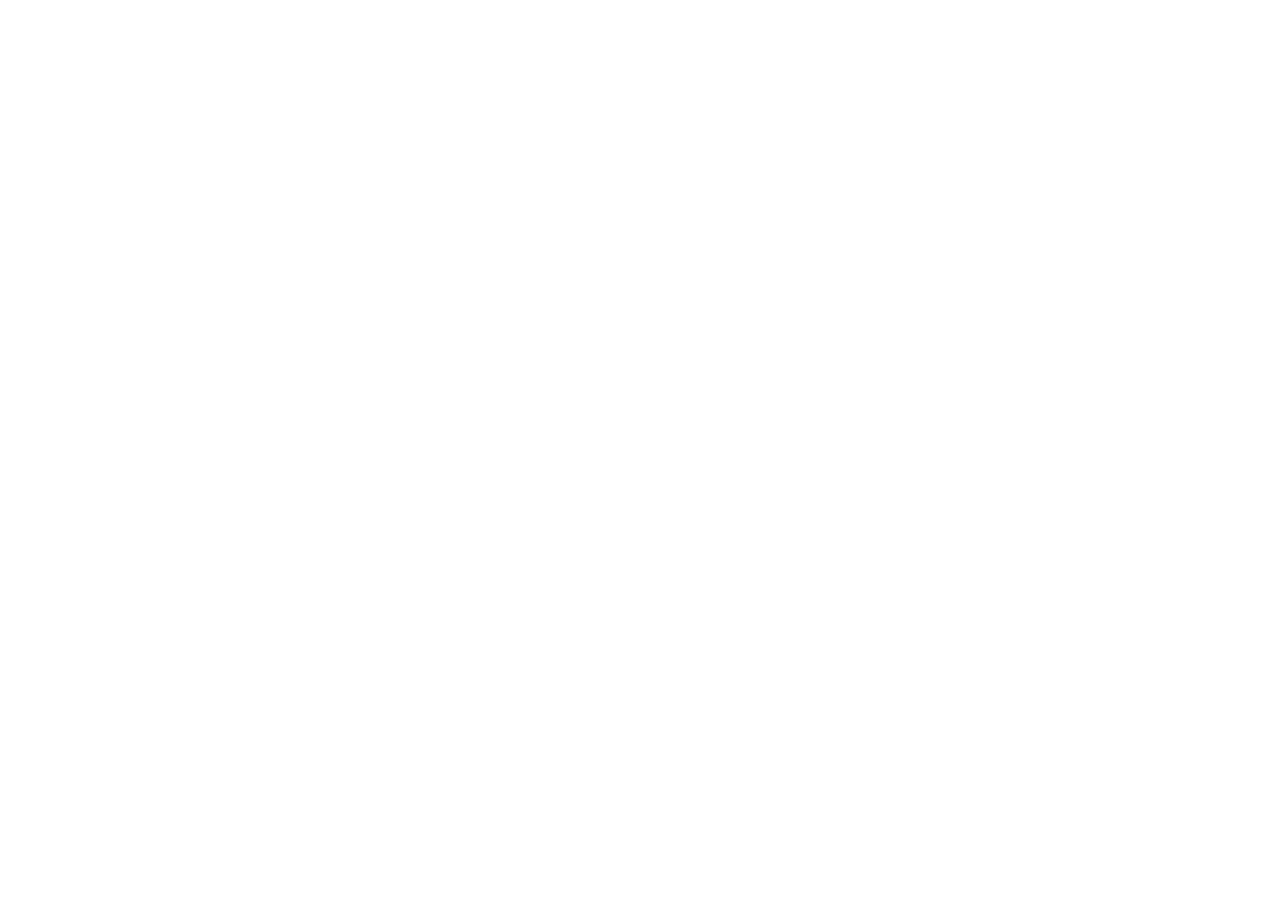
==== index.html @ 612742d9 "datas-JQ-JQUI" ====
<!DOCTYPE html>
<html lang="en">
  <head>
    <meta charset="UTF-8" />
    <meta http-equiv="X-UA-Compatible" content="IE=edge" />
    <meta name="viewport" content="width=device-width, initial-scale=1.0" />
    <title>HOME</title>
    <link rel="stylesheet" href="./js/jquery-ui/jquery-ui.min.css" />
    <script src="./js/jquery-3.6.0.min.js"></script>
    <script src="./js/jquery-ui/jquery-ui.min.js"></script>
  </head>
  <body></body>
</html>
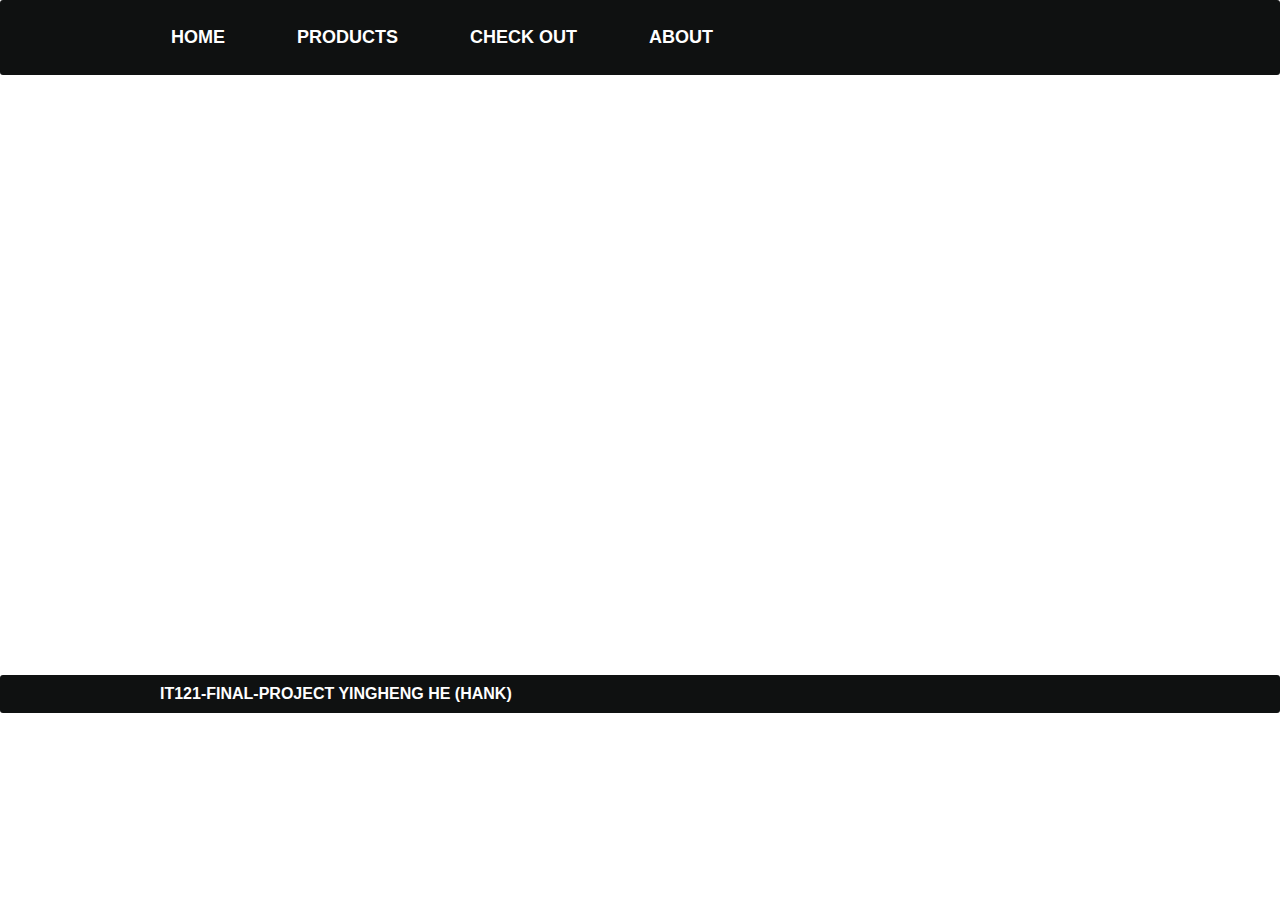
==== commit f9f27f59: "products" ====
--- a/index.html
+++ b/index.html
@@ -5,9 +5,28 @@
     <meta http-equiv="X-UA-Compatible" content="IE=edge" />
     <meta name="viewport" content="width=device-width, initial-scale=1.0" />
     <title>HOME</title>
+    <link rel="stylesheet" href="./css/base.css" />
     <link rel="stylesheet" href="./js/jquery-ui/jquery-ui.min.css" />
     <script src="./js/jquery-3.6.0.min.js"></script>
     <script src="./js/jquery-ui/jquery-ui.min.js"></script>
+    <script src="./js/data.js"></script>
   </head>
-  <body></body>
+  <body>
+    <header>
+      <div class="wrapper">
+        <ul>
+          <li><a href="./index.html">HOME</a></li>
+          <li><a href="./products.html">PRODUCTS</a></li>
+          <li><a href="./checkout.html">CHECK OUT</a></li>
+          <li><a href="./about.html">ABOUT</a></li>
+        </ul>
+      </div>
+    </header>
+    <main style="height: 600px"></main>
+    <footer>
+      <div class="wrapper">
+        <span> IT121-FINAL-PROJECT YINGHENG HE (HANK) </span>
+      </div>
+    </footer>
+  </body>
 </html>
--- a/css/base.css
+++ b/css/base.css
@@ -0,0 +1,68 @@
+* {
+  padding: 0px;
+  margin: 0px;
+  box-sizing: border-box;
+  border-radius: 3px;
+  font-family: Arial, Helvetica, sans-serif;
+}
+
+li {
+  list-style: none;
+}
+
+a {
+  text-decoration: none;
+}
+
+header div.wrapper ul::after {
+  clear: both;
+  content: " ";
+  display: block;
+  height: 0px;
+  width: 0px;
+}
+
+header {
+  height: 75px;
+  background: #0f1111;
+}
+header div.wrapper {
+  width: 1060px;
+  margin: 0px auto;
+  height: 100%;
+}
+header div.wrapper ul {
+  height: 100%;
+}
+header div.wrapper ul li {
+  float: left;
+  height: inherit;
+  line-height: 75px;
+  margin-left: 50px;
+}
+header div.wrapper ul li a {
+  padding: 5px 10px;
+  color: white;
+  font-size: 18px;
+  font-weight: bolder;
+  border: 1px solid #0f1111;
+}
+header div.wrapper ul li a:hover {
+  border: 1px solid white;
+}
+
+footer {
+  background: #0f1111;
+}
+footer div.wrapper {
+  width: 1060px;
+  margin: 0px auto;
+  padding: 10px 0px;
+  color: white;
+  font-weight: bolder;
+}
+footer div.wrapper span {
+  margin-left: 50px;
+}
+
+/*# sourceMappingURL=base.css.map */
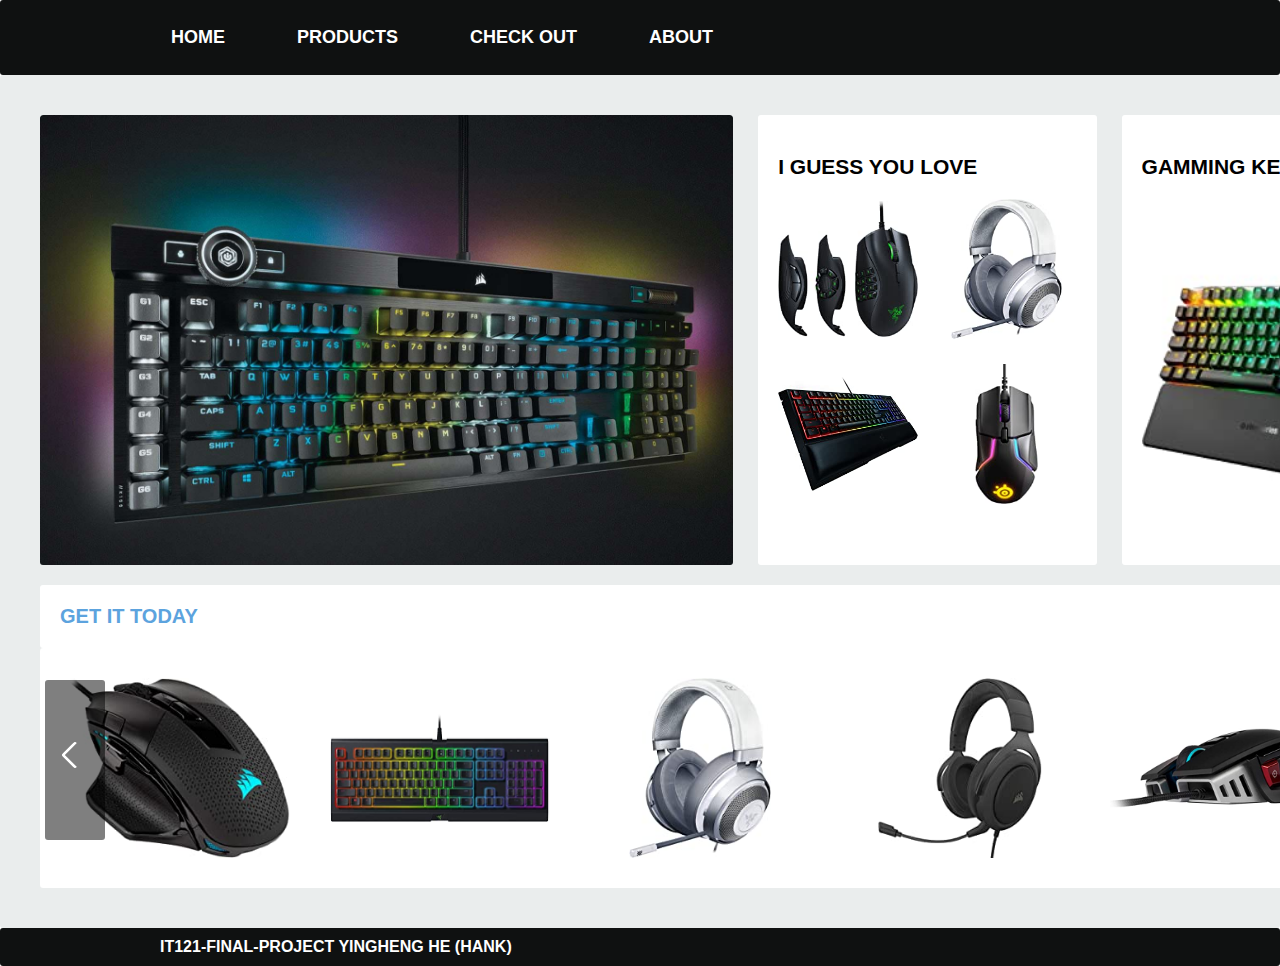
==== commit 3324c9a4: "index.html" ====
--- a/index.html
+++ b/index.html
@@ -6,10 +6,9 @@
     <meta name="viewport" content="width=device-width, initial-scale=1.0" />
     <title>HOME</title>
     <link rel="stylesheet" href="./css/base.css" />
-    <link rel="stylesheet" href="./js/jquery-ui/jquery-ui.min.css" />
+    <link rel="stylesheet" href="./css/index.css" />
     <script src="./js/jquery-3.6.0.min.js"></script>
-    <script src="./js/jquery-ui/jquery-ui.min.js"></script>
-    <script src="./js/data.js"></script>
+    <script src="./js/index.js"></script>
   </head>
   <body>
     <header>
@@ -22,7 +21,51 @@
         </ul>
       </div>
     </header>
-    <main style="height: 600px"></main>
+    <main id="index">
+      <div class="wrapper">
+        <div id="line-1">
+          <div id="line-1-1">
+            <img src="./images/index-1.jpg" alt="index-1" />
+          </div>
+          <div id="line-1-2">
+            <p>I GUESS YOU LOVE</p>
+            <p>
+              <img src="./images/mouses/7.jpg" alt="" />
+              <img src="./images/headphones/11.jpg" alt="" />
+            </p>
+            <p>
+              <img src="./images/keyboards/2.jpg" alt="" />
+              <img src="./images/mouses/8.jpg" alt="" />
+            </p>
+          </div>
+          <div id="line-1-3">
+            <p>GAMMING KEYBOARD</p>
+            <img src="./images/keyboards/4.jpg" alt="" />
+          </div>
+        </div>
+        <div id="line-2">
+          <p class="line-2-title">GET IT TODAY</p>
+          <div id="img-wrapper">
+            <img src="./images/mouses/5.jpg" alt="" />
+            <img src="./images/keyboards/1.jpg" alt="" />
+            <img src="./images/headphones/11.jpg" alt="" />
+            <img src="./images/headphones/9.jpg" alt="" />
+            <img src="./images/mouses/6.jpg" alt="" />
+            <img src="./images/headphones/12.jpg" alt="" />
+            <img src="./images/mouses/8.jpg" alt="" />
+            <img src="./images/mouses/7.jpg" alt="" />
+            <img src="./images/keyboards/2.jpg" alt="" />
+            <img src="./images/keyboards/4.jpg" alt="" />
+          </div>
+          <div id="arrow-left" class="arrow" data-action="left">
+            <span></span>
+          </div>
+          <div id="arrow-right" class="arrow" data-action="right">
+            <span></span>
+          </div>
+        </div>
+      </div>
+    </main>
     <footer>
       <div class="wrapper">
         <span> IT121-FINAL-PROJECT YINGHENG HE (HANK) </span>
--- a/css/index.css
+++ b/css/index.css
@@ -0,0 +1,132 @@
+main#index {
+  background: #eaeded;
+  padding: 20px;
+}
+main#index img {
+  cursor: pointer;
+  transition: transform 0.8s;
+}
+main#index img:hover {
+  transform: scale(1.1);
+}
+main#index div.wrapper {
+  width: 1460px;
+  margin: 0px auto;
+  padding: 20px;
+}
+main#index div.wrapper div#line-1 {
+  height: 450px;
+  display: flex;
+  flex-direction: row;
+  gap: 25px;
+}
+main#index div.wrapper div#line-1 div#line-1-1 {
+  flex-grow: 2;
+  flex-basis: 720px;
+  overflow: hidden;
+}
+main#index div.wrapper div#line-1 div#line-1-1 img {
+  width: 100%;
+  object-fit: contain;
+}
+main#index div.wrapper div#line-1 div#line-1-2 {
+  background: white;
+  padding: 20px;
+  flex-grow: 1;
+  flex-basis: 350px;
+}
+main#index div.wrapper div#line-1 div#line-1-2 p {
+  font-size: 21px;
+  font-weight: 700;
+  margin-top: 20px;
+}
+main#index div.wrapper div#line-1 div#line-1-2 img {
+  width: 140px;
+  height: 140px;
+  object-fit: contain;
+}
+main#index div.wrapper div#line-1 div#line-1-2 img:last-child {
+  float: right;
+}
+main#index div.wrapper div#line-1 div#line-1-3 {
+  background: white;
+  padding: 20px;
+  flex-grow: 1;
+  flex-basis: 350px;
+}
+main#index div.wrapper div#line-1 div#line-1-3 p {
+  font-size: 21px;
+  font-weight: 700;
+  margin-top: 20px;
+}
+main#index div.wrapper div#line-1 div#line-1-3 img {
+  width: 100%;
+  object-fit: contain;
+  height: 350px;
+}
+main#index div.wrapper div#line-2 {
+  position: relative;
+  margin-top: 20px;
+}
+main#index div.wrapper div#line-2 p.line-2-title {
+  background: white;
+  padding: 20px;
+  font-size: 20px;
+  color: #5ca3de;
+  font-weight: 700;
+}
+main#index div.wrapper div#line-2 div#img-wrapper {
+  background: white;
+  overflow-x: scroll;
+  padding: 20px;
+  display: flex;
+  flex-direction: row;
+  gap: 20px;
+}
+main#index div.wrapper div#line-2 div#img-wrapper img {
+  padding: 10px;
+  height: 200px;
+  width: 240px;
+  flex-basis: 240px;
+  flex-shrink: 0;
+  flex-grow: 0;
+  object-fit: contain;
+  display: block;
+}
+main#index div.wrapper div#line-2 div.arrow {
+  cursor: pointer;
+  position: absolute;
+  height: 160px;
+  width: 60px;
+  background: rgba(0, 0, 0, 0.5);
+  top: 95px;
+}
+main#index div.wrapper div#line-2 div.arrow:hover {
+  background: rgba(0, 0, 0, 0.8);
+}
+main#index div.wrapper div#line-2 div.arrow span {
+  border-left: 3px solid white;
+  border-top: 3px solid white;
+  display: block;
+  width: 20px;
+  height: 20px;
+  margin: 0px auto;
+  margin-top: 65px;
+}
+main#index div.wrapper div#line-2 div#arrow-left {
+  left: 5px;
+}
+main#index div.wrapper div#line-2 div#arrow-left span {
+  transform: rotate(-45deg);
+}
+main#index div.wrapper div#line-2 div#arrow-right {
+  right: 5px;
+}
+main#index div.wrapper div#line-2 div#arrow-right span {
+  transform: rotate(135deg);
+}
+main#index div.wrapper div#line-2:hover div.arrow {
+  display: block;
+}
+
+/*# sourceMappingURL=index.css.map */
